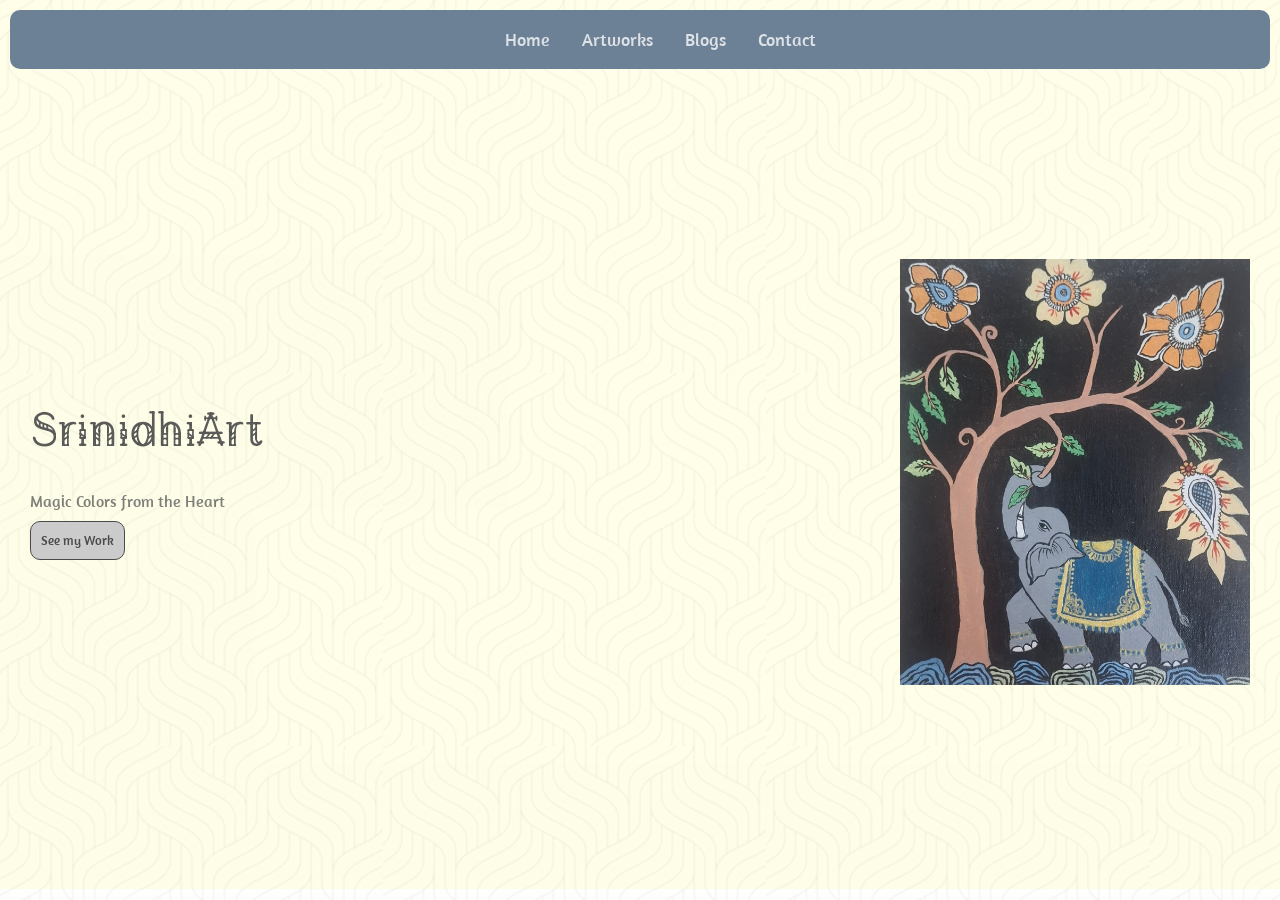
==== index.html @ 2dc76236 "added the basic hero section structure" ====
<!DOCTYPE html>
<html>
    <head>
        <title>SrinidhiArt</title>
        <meta charset="UTF-8"/>
        <meta name="viewport" content="width=device-width, initial-scale= 1.0"/>
        <link rel="icon" type="image/x-icon" href="https://img.icons8.com/?size=100&id=QYMxOoth8foY&format=png&color=000000">
        <link rel="stylesheet" href="styles.css">
        <!--fonts upload-->
        <!--font 1-->
        <link rel="preconnect" href="https://fonts.googleapis.com">
        <link rel="preconnect" href="https://fonts.gstatic.com" crossorigin>
        <link href="https://fonts.googleapis.com/css2?family=Amaranth:ital,wght@0,400;0,700;1,400;1,700&display=swap" rel="stylesheet">
        <!--font 2-->
        <link rel="preconnect" href="https://fonts.googleapis.com">
        <link rel="preconnect" href="https://fonts.gstatic.com" crossorigin>
        <link href="https://fonts.googleapis.com/css2?family=Agu+Display&display=swap" rel="stylesheet">

    </head>
    <body>
        <section id="home" class="home">
            <div class="nav">
                <ul>
                    <li><a href="index.html">Home</a></li>
                    <li><a href="artworks.html">Artworks</a></li>
                    <li><a href="blogs.html">Blogs</a></li>
                    <li><a href="contact.html">Contact</a></li>
                </ul>
            </div>
            <div class="hero-section">
                <div class="hero-text">
                    <h1>SrinidhiArt</h1>
                    <h3>Magic Colors from the Heart</h3>
                    <a href="artworks.html"><button>See my Work</button></a>
                </div>
                <div class="hero-image">
                    <img src="artworks/elephant.jpeg">
                </div>
            </div>
        </section>
    </body>
</html>
---- styles.css ----
body {
    margin: 0;
    padding: 0;
    position: relative;
}
body::before {
    content:'';
    position:fixed;
    width:100%;
    height:100%;
    background-image: url(bg-pattern.png);
    background-repeat: repeat;
    opacity: 0.1;
    z-index: 0;
}
.home {
    background-color: rgba(255, 255, 227, 0.8);
    height: auto;
    margin:0;
    padding:10px;
}
.nav {
    background-color: rgb(109, 129, 150);
    padding:2px;
    border-radius: 10px;
    position:relative;
    z-index: 4;
}
.nav ul{
    list-style:none;
    display:flex;
    gap: 2rem;
    align-items: center;
    justify-content: center;

}
.nav a{
    font-family: 'Amaranth';
    font-size: 18px;
    color: rgba(255, 255, 255, 0.77);
    text-decoration: none;
    position:relative;
}
.nav a::after {
    content: '';
    position:absolute;
    left:0;
    bottom: -2px;
    width:0;
    height:2px;
    background-color: white;
    transition: width 0.3s ease;
}
.nav a:hover::after {
    width:100%;
}
.hero-section {
    display:flex;
    align-items: center;
    justify-content: space-between;
    height:90vh;
}
.hero-section h1{
    font-family: 'Agu Display';
    font-weight: 500;
    font-size:xxx-large;
    color: rgb(74, 74, 74);
    margin: 0;
    margin-bottom: 30px;
}
.hero-section h3{
    font-family: 'Amaranth';
    font-weight:200;
    font-size:medium;
    color: rgba(74, 74, 74,0.77);
    margin: 0;
    margin-bottom: 10px;
}
.hero-text button{
    background-color: rgb(203,203,203);
    padding:10px;
    border: 1.5px solid rgb(74,74,74);
    color: rgb(74, 74, 74);
    border-radius: 10px;
    font-family: 'Amaranth';
    background:solid;
    position: relative;
    z-index: 4;
}
.hero-text {
    padding: 20px;
}
.hero-image {
    padding: 20px;
}
.hero-image img{
    width:350px;
    position:relative;
    z-index: 4;
}
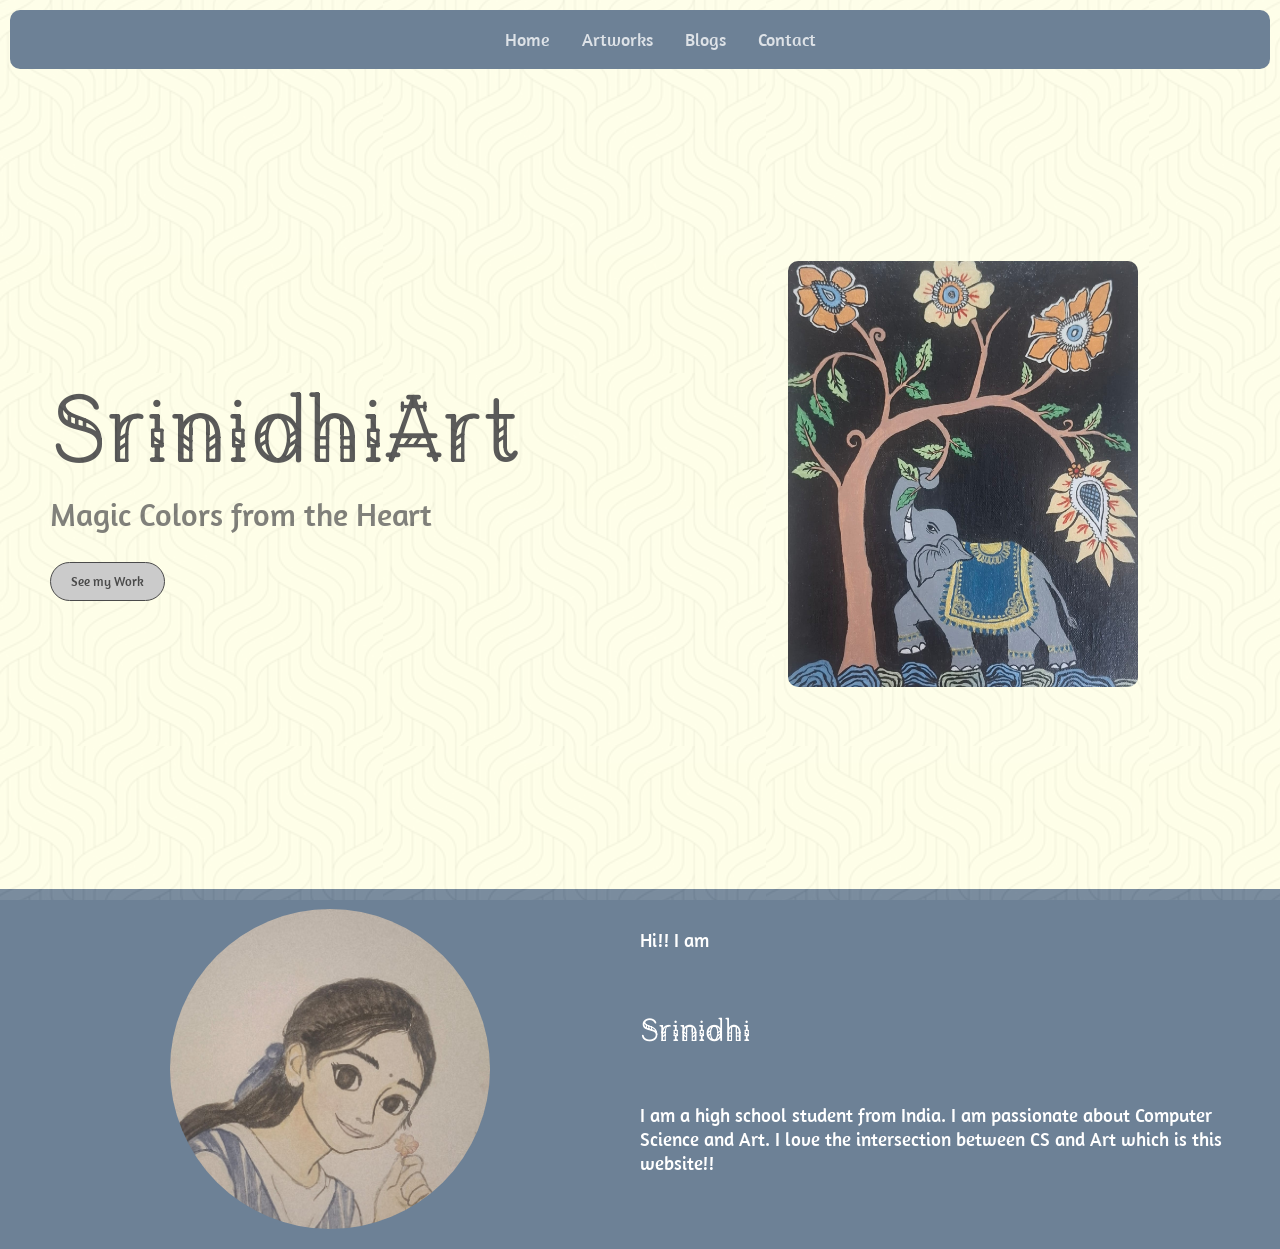
==== commit e25a5c5f: "added basic structure of about me section in home page" ====
--- a/index.html
+++ b/index.html
@@ -38,5 +38,15 @@
                 </div>
             </div>
         </section>
+        <section id="about" class="about">
+            <div class="profile-img">
+                <img src="artworks/pfp.jpeg">
+            </div>
+            <div class="aboutme">
+                <p>Hi!! I am</p>
+                <h3>Srinidhi</h3>
+                <p>I am a high school student from India. I am passionate about Computer Science and Art. I love the intersection between CS and Art which is this website!!</p>
+            </div>
+        </section>
     </body>
 </html>
--- a/styles.css
+++ b/styles.css
@@ -1,7 +1,7 @@
 body {
     margin: 0;
     padding: 0;
-    position: relative;
+    position:relative;
 }
 body::before {
     content:'';
@@ -59,42 +59,98 @@
     align-items: center;
     justify-content: space-between;
     height:90vh;
+    min-height: 90vh;
 }
 .hero-section h1{
     font-family: 'Agu Display';
     font-weight: 500;
-    font-size:xxx-large;
+    font-size:6rem;
     color: rgb(74, 74, 74);
     margin: 0;
-    margin-bottom: 30px;
+    margin-bottom: 2px;
 }
 .hero-section h3{
     font-family: 'Amaranth';
     font-weight:200;
-    font-size:medium;
+    font-size:2rem;
     color: rgba(74, 74, 74,0.77);
     margin: 0;
-    margin-bottom: 10px;
+    margin-bottom: 28px;
 }
 .hero-text button{
     background-color: rgb(203,203,203);
     padding:10px;
+    padding-left: 20px;
+    padding-right: 20px;
     border: 1.5px solid rgb(74,74,74);
     color: rgb(74, 74, 74);
+    border-radius: 20px;
+    font-family: 'Amaranth';
+    position: relative;
+    z-index: 4;
+    cursor:pointer;
+}
+.hero-text {
+    padding: 30px;
+    margin-left: 10px;
+    flex:1;
+}
+.hero-image {
+    display: flex;
+    padding: 20px;
+    align-items: center;
+    justify-content: center;
+    flex:1;
+}
+.hero-image img{
+    width:350px;
     border-radius: 10px;
-    font-family: 'Amaranth';
-    background:solid;
     position: relative;
     z-index: 4;
 }
-.hero-text {
-    padding: 20px;
+@media (max-width: 768px) {
+    .hero-section{
+        flex-direction: column;
+        text-align: center;
+        padding: 20px;
+    }
+    .hero-section h1{
+        font-size:3rem;
+    }
+    .hero-image img{
+        width:250px;
+    }
 }
-.hero-image {
-    padding: 20px;
+.about {
+    background-color: #6d8196;
+    padding:20px;
+    display:flex;
 }
-.hero-image img{
-    width:350px;
-    position:relative;
+.profile-img {
+    width: 50%;
+    display: flex;
+    align-items: center;
+    justify-content: center;
+}
+.profile-img img{
+    width: 20rem;
+    border-radius: 50%;
+    position: relative;
     z-index: 4;
 }
+.aboutme {
+    display: flex;
+    flex-direction: column;
+    width: 50%;
+}
+.aboutme p{
+    color: white;
+    font-size: larger;
+    font-family: 'Amaranth';
+}
+.aboutme h3{
+    color: white;
+    font-size:xx-large;
+    font-family:  'Agu Display' ;
+    padding: 0;
+}
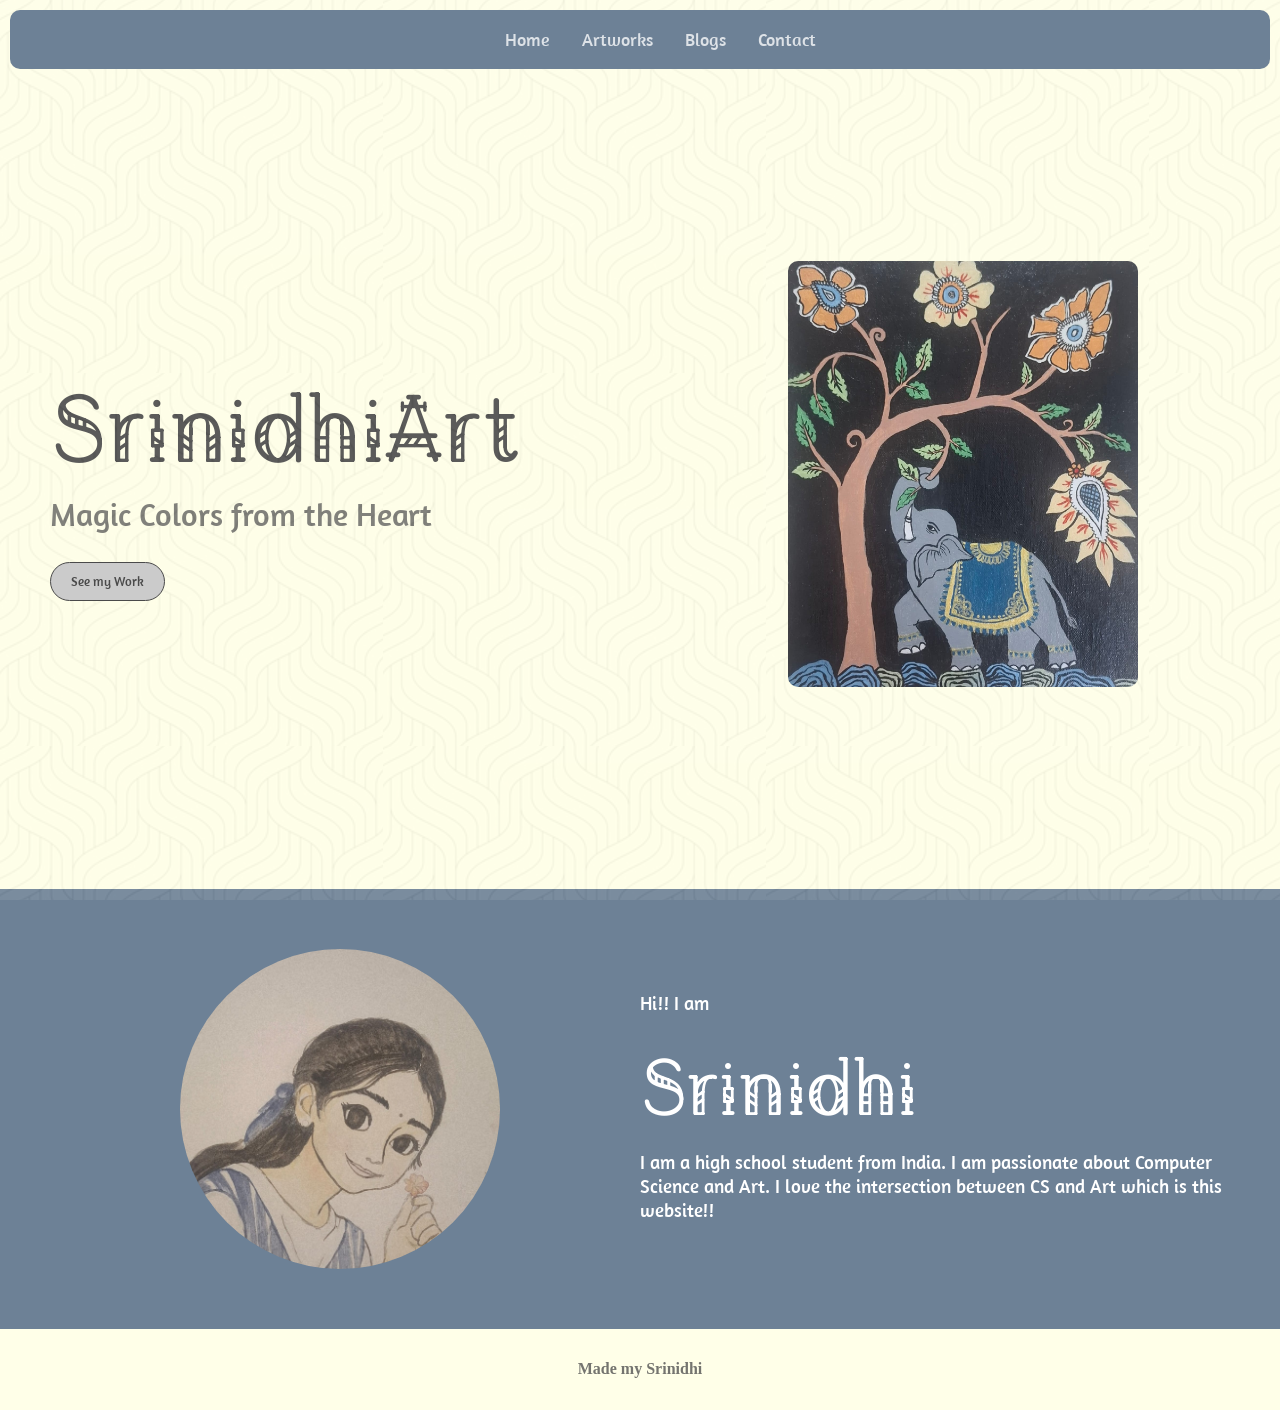
==== commit ad7e8ec7: "updated the css of the about me section and also added the footer" ====
--- a/index.html
+++ b/index.html
@@ -48,5 +48,8 @@
                 <p>I am a high school student from India. I am passionate about Computer Science and Art. I love the intersection between CS and Art which is this website!!</p>
             </div>
         </section>
+        <footer>
+            <h4 align="center">Made my Srinidhi</h4>
+        </footer>
     </body>
 </html>
--- a/styles.css
+++ b/styles.css
@@ -108,6 +108,62 @@
     position: relative;
     z-index: 4;
 }
+
+.about {
+    background-color: #6d8196;
+    padding:40px;
+    padding-bottom: 60px;
+    padding-top: 60px;
+    display:flex;
+}
+.profile-img {
+    width: 50%;
+    display: flex;
+    align-items: center;
+    justify-content: center;
+}
+.profile-img img{
+    width: 20rem;
+    border-radius: 50%;
+    position: relative;
+    z-index: 4;
+}
+.aboutme {
+    display: flex;
+    flex-direction: column;
+    width: 50%;
+    justify-content: center;
+}
+.aboutme p{
+    color: white;
+    font-size: larger;
+    font-weight: lighter;
+    font-family: 'Amaranth';
+    margin: 0;
+    margin-bottom: 5px;
+}
+.aboutme h3{
+    color: white;
+    font-size: 5rem;
+    font-weight: normal;
+    font-family:  'Agu Display' ;
+    padding: 0;
+    margin: 0;
+    margin-bottom: 10px;
+}
+
+footer {
+    background-color: rgba(255, 255, 227, 0.8) ;
+    margin: 0px;
+    padding:10px;
+    font-family: 'Amaranth';
+    font-size: 1rem;
+    font-weight: lighter;
+    position: relative;
+    z-index: 4;
+    color: rgba(74, 74, 74,0.77);
+}
+
 @media (max-width: 768px) {
     .hero-section{
         flex-direction: column;
@@ -120,37 +176,28 @@
     .hero-image img{
         width:250px;
     }
-}
-.about {
-    background-color: #6d8196;
-    padding:20px;
-    display:flex;
-}
-.profile-img {
-    width: 50%;
-    display: flex;
-    align-items: center;
-    justify-content: center;
-}
-.profile-img img{
-    width: 20rem;
-    border-radius: 50%;
-    position: relative;
-    z-index: 4;
-}
-.aboutme {
-    display: flex;
-    flex-direction: column;
-    width: 50%;
-}
-.aboutme p{
-    color: white;
-    font-size: larger;
-    font-family: 'Amaranth';
-}
-.aboutme h3{
-    color: white;
-    font-size:xx-large;
-    font-family:  'Agu Display' ;
-    padding: 0;
-}+    .about {
+        flex-direction: column;
+        align-items: center;
+        text-align: center;
+        padding: 40px 20px;
+    }
+
+    .profile-img {
+        width: 100%;
+        margin-bottom: 20px;
+    }
+
+    .profile-img img {
+        width: 200px;
+    }
+
+    .aboutme {
+        width: 100%;
+        align-items: center;
+    }
+
+    .aboutme h3 {
+        font-size: 3rem;
+    }
+}
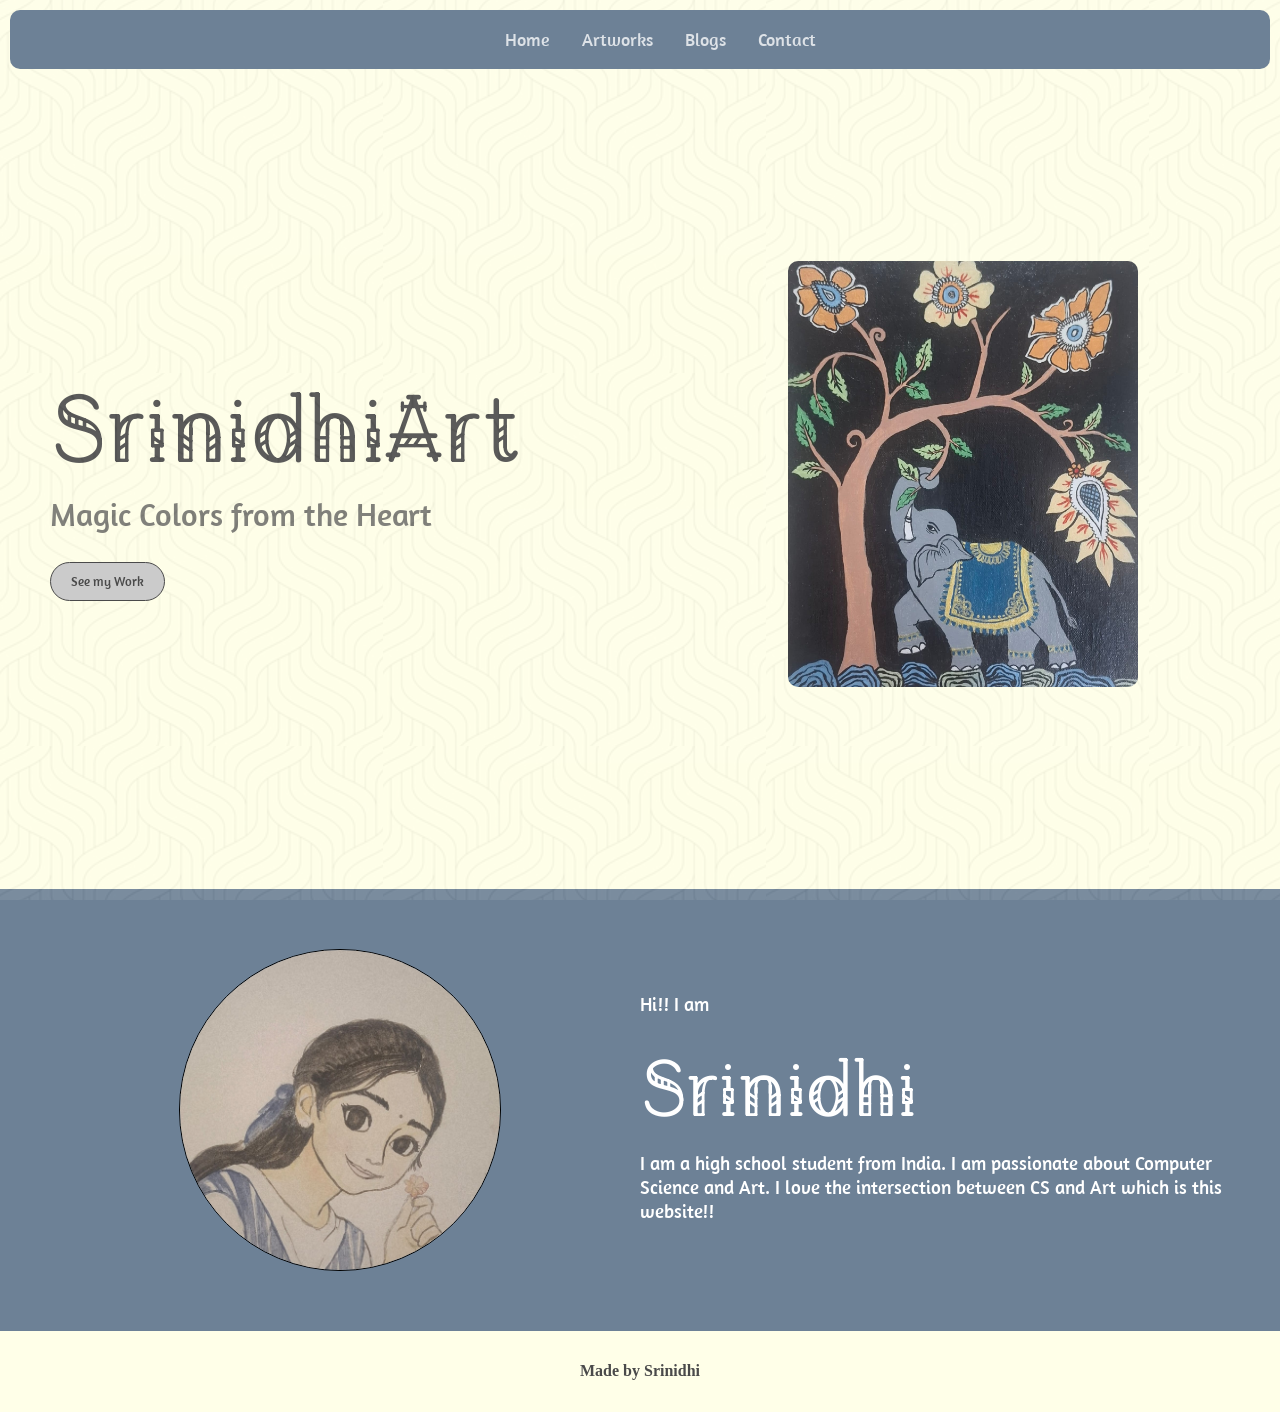
==== commit ddd856b5: "corrected a typo in home page and also added a small part in Readme.md" ====
--- a/index.html
+++ b/index.html
@@ -49,7 +49,7 @@
             </div>
         </section>
         <footer>
-            <h4 align="center">Made my Srinidhi</h4>
+            <h4 align="center">Made by Srinidhi</h4>
         </footer>
     </body>
 </html>
--- a/styles.css
+++ b/styles.css
@@ -127,6 +127,7 @@
     border-radius: 50%;
     position: relative;
     z-index: 4;
+    border: 1px solid;
 }
 .aboutme {
     display: flex;
@@ -161,8 +162,164 @@
     font-weight: lighter;
     position: relative;
     z-index: 4;
-    color: rgba(74, 74, 74,0.77);
-}
+    color: #4A4A4A;
+}
+
+.artworks-body {
+    background-color: rgba(255, 255, 227, 0.8);
+    height: auto;
+    margin:0;
+    padding:10px;
+}
+
+.artworks-text h1{
+    font-family:  'Agu Display';
+    font-weight: normal;
+    color: rgb(74, 74, 74);
+}
+
+.artworks-text p{
+    font-family: 'Amaranth';
+    font-weight: lighter;
+    color:rgba(74, 74, 74, 0.77);
+}
+
+.art-card {
+    background-color: #6d8196;
+    border-radius: 15px;
+    overflow: hidden;
+    position: relative;
+    z-index: 4;
+    box-shadow: 3px 3px 10px rgba(0,0,0,0.15);
+}
+
+.art-card img {
+    width: 100%;
+    height: 200px;
+    object-fit: contain;
+    background-color: #6d8196;
+    padding: 10px;
+}
+
+.card-info {
+    padding: 8px 12px;
+    text-align: center;
+}
+
+.art-date {
+    color: white;
+    font-family: 'Amaranth';
+    font-size: 0.85rem;
+    font-weight: bold;
+    margin: 0;
+}
+
+.gallery {
+    display: grid;
+    grid-template-columns: repeat(3, 1fr);
+    gap: 15px;
+    padding: 30px;
+    position: relative;
+    z-index: 4;
+}
+
+
+.blogs-body {
+    background-color: rgba(255, 255, 227, 0.8);
+    margin: 0;
+    padding: 10px;
+}
+
+
+.contact-body {
+    background-color: rgba(255, 255, 227, 0.8);
+    margin: 0;
+    padding: 10px;
+}
+
+.contact-text h1 {
+    font-family: 'Agu Display';
+    font-weight: normal;
+    font-size: 2rem;
+    color: rgb(74, 74, 74);
+    margin-bottom: 10px;
+}
+
+.contact-text p{
+    font-family: 'Amaranth';
+    font-weight: lighter;
+    font-size: 2rem;
+    color: rgba(74, 74, 74, 0.77);
+}
+
+.contact-card {
+    background-color: rgb(109, 129, 150);
+    border-radius: 10px;
+    padding:20px;
+    position:relative;
+    z-index: 10;
+    display:flex;
+    align-items: center;
+    gap: 2rem;
+    width: fit-content;
+    margin: 0 auto;
+}
+
+.contact-card a{
+    color:white;
+}
+.mandala img{
+    height:18rem;
+    border-radius: 8px;
+    position:relative;
+    z-index: 10;
+}
+.mandala {
+    padding:18px;
+}
+
+.blogs-text h1{
+    font-family: 'Agu Display';
+    font-weight: lighter;
+    color: rgb(74,74,74);
+}
+
+.blogs-text h3 {
+    font-family: 'Amaranth';
+    font-weight: 2rem;
+    font-weight: lighter;
+    color: rgba(74, 74, 74, 0.77);
+}
+
+.blogs-grid {
+    padding:60px;
+    display:flex;
+    flex-direction: column;
+    gap:28px;
+}
+
+.blog-card {
+    background-color: rgb(109, 129, 150);
+    padding:18px;
+    display:flex;
+    gap: 2rem;
+    position:relative;
+    z-index: 10;
+    color:white;
+    font-weight: 50px;
+}
+
+.blog-card a{
+    color:white;
+}
+.blog-thumb {
+    max-height: 150px;
+    width: 160px;
+    border-radius: 10px;
+    object-fit: cover;
+    flex-shrink: 0;
+}
+
 
 @media (max-width: 768px) {
     .hero-section{
@@ -200,4 +357,14 @@
     .aboutme h3 {
         font-size: 3rem;
     }
-}
+    .contact-text h1 {
+    font-size: 1.6rem;
+    }
+    .contact-text p {
+    font-size: 1.2rem;
+    }
+    .blog-card{
+        flex-direction: column;
+    }
+    
+}
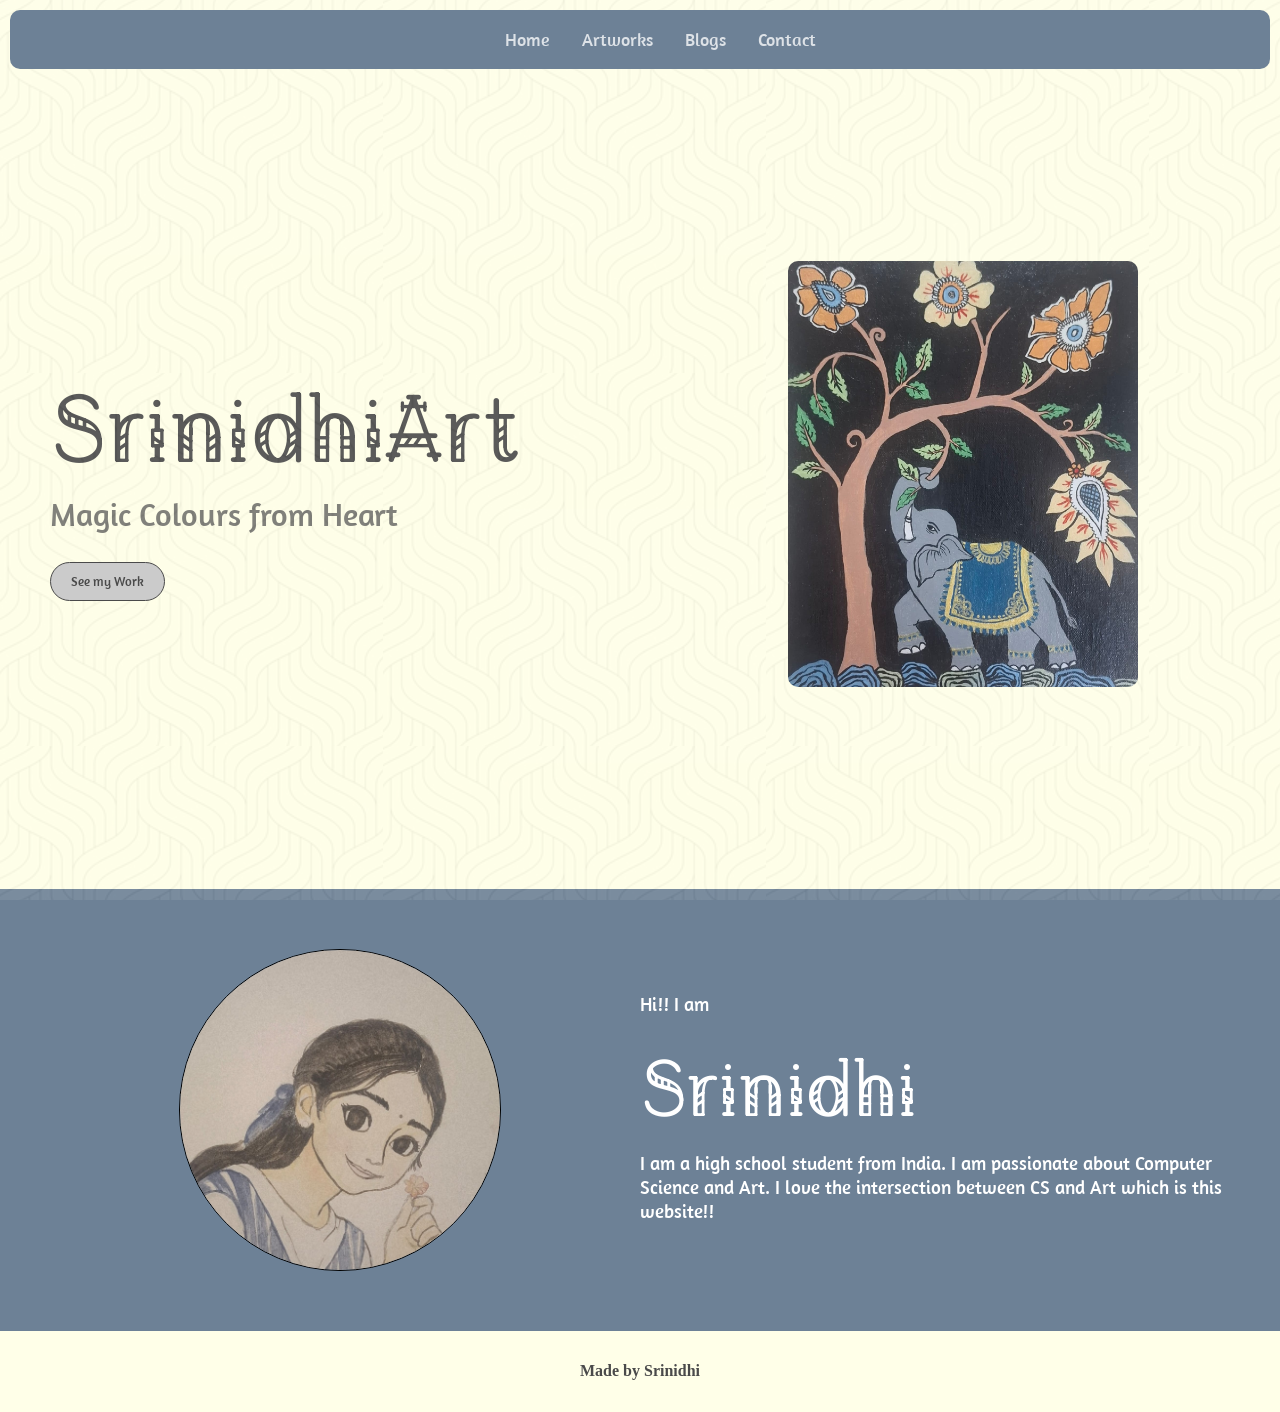
==== commit 0756202a: "added lazy loading for images" ====
--- a/index.html
+++ b/index.html
@@ -30,17 +30,17 @@
             <div class="hero-section">
                 <div class="hero-text">
                     <h1>SrinidhiArt</h1>
-                    <h3>Magic Colors from the Heart</h3>
+                    <h3>Magic Colours from Heart</h3>
                     <a href="artworks.html"><button>See my Work</button></a>
                 </div>
                 <div class="hero-image">
-                    <img src="artworks/elephant.jpeg">
+                    <img src="artworks/elephant.jpeg" alt="Elephant Painting" loding="lazy">
                 </div>
             </div>
         </section>
         <section id="about" class="about">
             <div class="profile-img">
-                <img src="artworks/pfp.jpeg">
+                <img src="artworks/pfp.jpeg" alt="PFP Image" loding="lazy">
             </div>
             <div class="aboutme">
                 <p>Hi!! I am</p>
